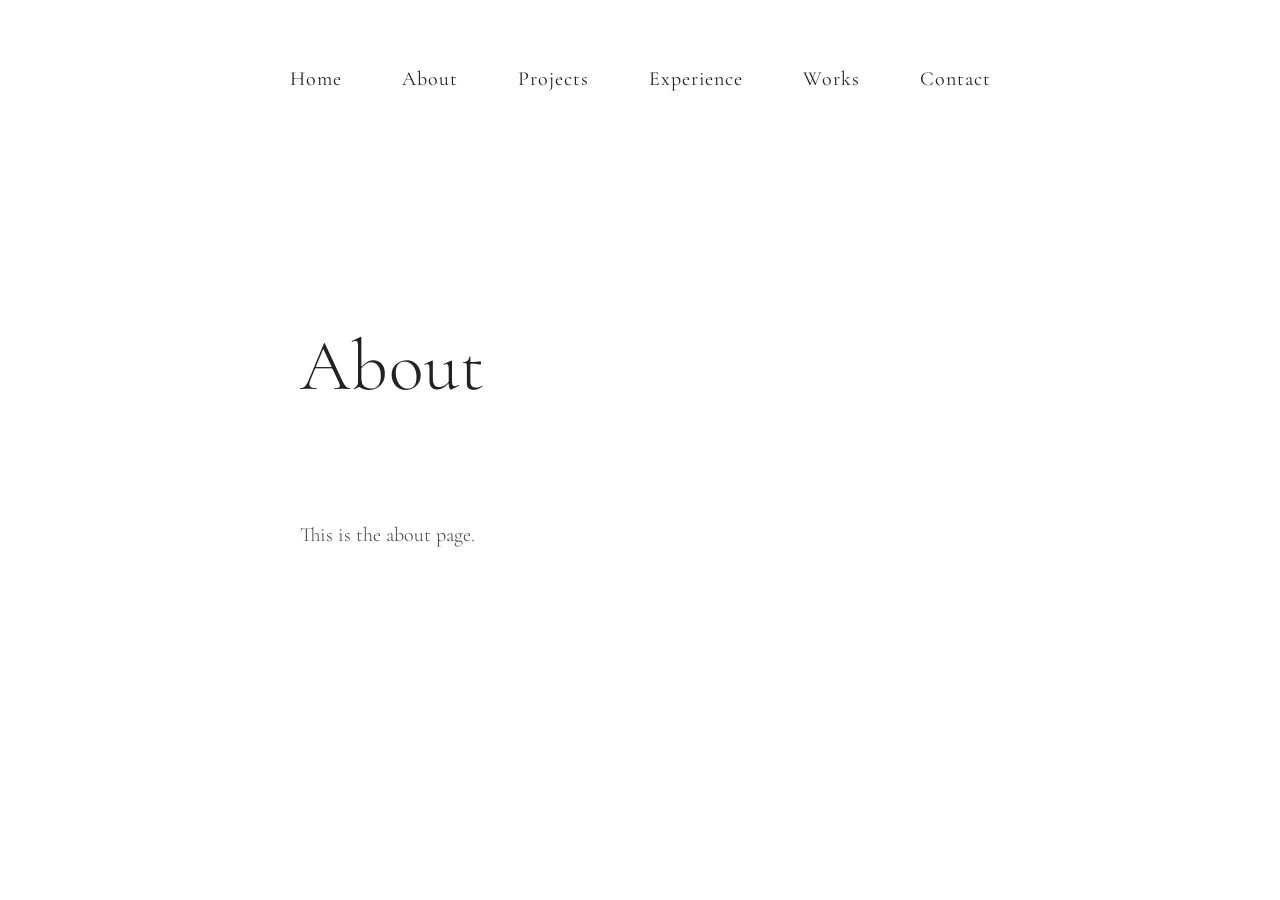
==== src/about.html @ 1ead3c8e "css" ====
<!DOCTYPE html>
<html lang="en">
<head>
    <meta charset="UTF-8">
    <meta name="viewport" content="width=device-width, initial-scale=1.0">
    <title>About</title>

    <link href="https://fonts.googleapis.com/css2?family=Cormorant+Garamond:wght@300;400;500&display=swap" rel="stylesheet">
    <link rel="stylesheet" href="css/base.css">
    <link rel="stylesheet" href="css/layout.css">
    <link rel="stylesheet" href="css/gallery.css">
</head>
<body>

    <nav class="navbar">
        <div class="buttons">
            <a href="index.html">Home</a>
            <a href="about.html">About</a>
            <a href="projects.html">Projects</a>
            <a href="experience.html">Experience</a>
            <a href="works.html">Works</a>
            <a href="contact.html">Contact</a>
        </div>
    </nav>
    
    <main>
        <h1>About</h1>
        <p>This is the about page.</p>
    </main>

</body>
</html>
---- src/css/base.css ----
/* RESET + BASE */

* {
  margin: 0;
  padding: 0;
  box-sizing: border-box;
}

body {
  font-family: 'Cormorant Garamond', serif;
  font-weight: 300;
  line-height: 1.9;
  background: #ffffff;
  color: #222;
}

a {
  text-decoration: none;
  color: inherit;
}
---- src/css/layout.css ----
/* NAV */

.navbar {
  display: flex;
  justify-content: center;
  padding: 60px 0;
}

.navbar .buttons {
  display: flex;
  gap: 60px;
}

.navbar .buttons a {
  font-size: 20px;
  font-weight: 400;
  letter-spacing: 1px;
  transition: opacity 0.2s ease;
}

.navbar .buttons a:hover {
  opacity: 0.6;
}

.navbar .buttons a:visited {
  color: #222;
}


/* MAIN STRUCTURE */

main {
  max-width: 680px;
  margin: 140px auto;
}

main h1 {
  font-size: 72px;
  font-weight: 300;
  margin-bottom: 80px;
  letter-spacing: 1px;
}

main p {
  font-size: 20px;
  line-height: 2;
  color: #444;
}


/* RESPONSIVE */

@media (max-width: 768px) {

  .navbar {
    flex-direction: column;
    gap: 20px;
    padding: 40px 20px;
  }

  .navbar .buttons {
    gap: 20px;
  }

  main {
    margin: 100px 20px;
  }

  main h1 {
    font-size: 42px;
    margin-bottom: 40px;
  }

  main p {
    font-size: 18px;
  }
}
---- src/css/gallery.css ----
/* SWIPER */

.swiper {
  width: 100%;
  max-width: 1100px;
  margin: 120px auto;
  position: relative;
}

.swiper-slide {
  display: flex;
  justify-content: center;
  align-items: center;
}

.swiper-slide img {
  width: 100%;
  max-width: 1000px;
  height: auto;
  display: block;
}

.swiper-button-next,
.swiper-button-prev {
  color: #222;
}

.swiper-button-next::after,
.swiper-button-prev::after {
  font-size: 18px;
}


/* GALLERY */

.gallery-page {
  max-width: 1100px;
  margin: 120px auto;
}

.gallery-grid {
  display: grid;
  grid-template-columns: repeat(6, 1fr);
  gap: 80px;
}

.gallery-item:nth-child(4) {
  grid-column: 2 / span 2;
}

.gallery-item:nth-child(5) {
  grid-column: 4 / span 2;
}

.gallery-item {
  grid-column: span 2;
  text-align: center;
}

.gallery-item img {
  width: 100%;
  height: auto;
  display: block;
  transition: opacity 0.3s ease;
}

.gallery-item span {
  display: block;
  margin-top: 20px;
  font-size: 18px;
}

.gallery-item:hover img {
  opacity: 0.85;
}


/* VIDEO */

.video-page {
  max-width: 1100px;
  margin: 120px auto;
  text-align: center;
}

.video-wrapper {
  display: flex;
  justify-content: center;
}

.video-wrapper video {
  width: 100%;
  max-width: 1000px;
  height: auto;
  background: #000;
}

.video-caption {
  margin-top: 20px;
  font-size: 16px;
  letter-spacing: 1px;
  opacity: 0.7;
}

.video-item {
  position: relative;
}

.thumb {
  position: relative;
}

.thumb::after {
  content: "▶";
  position: absolute;
  top: 50%;
  left: 50%;
  transform: translate(-50%, -50%);
  font-size: 48px;
  color: white;
  opacity: 0.85;
  pointer-events: none;
}
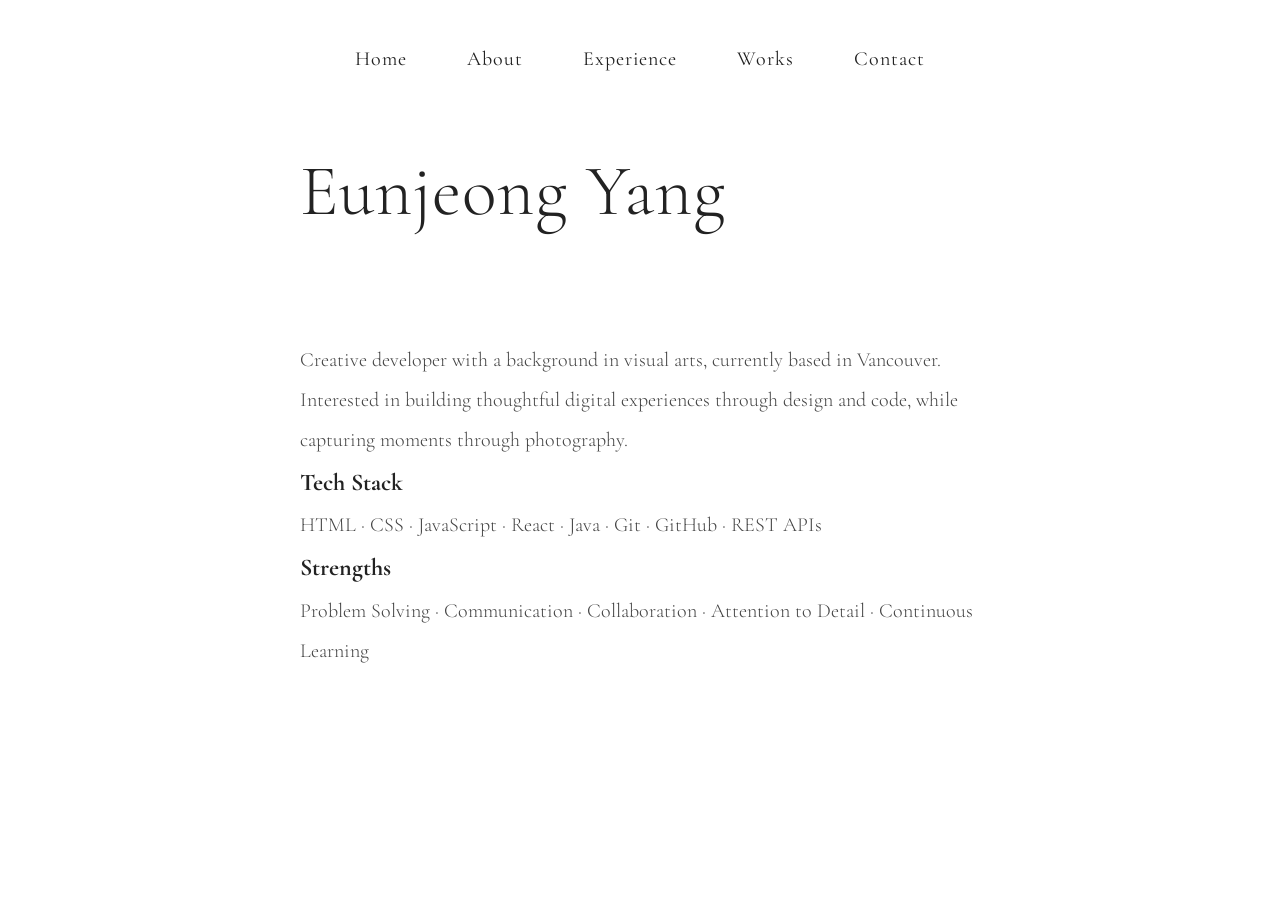
==== commit 1491a3eb: "worked experience" ====
--- a/src/about.html
+++ b/src/about.html
@@ -8,7 +8,7 @@
     <link href="https://fonts.googleapis.com/css2?family=Cormorant+Garamond:wght@300;400;500&display=swap" rel="stylesheet">
     <link rel="stylesheet" href="css/base.css">
     <link rel="stylesheet" href="css/layout.css">
-    <link rel="stylesheet" href="css/gallery.css">
+    <link rel="stylesheet" href="css/about.css">
 </head>
 <body>
 
@@ -16,16 +16,40 @@
         <div class="buttons">
             <a href="index.html">Home</a>
             <a href="about.html">About</a>
-            <a href="projects.html">Projects</a>
             <a href="experience.html">Experience</a>
             <a href="works.html">Works</a>
             <a href="contact.html">Contact</a>
         </div>
     </nav>
-    
-    <main>
-        <h1>About</h1>
-        <p>This is the about page.</p>
+
+    <main class="about-page">
+        <h1>Eunjeong Yang</h1>
+
+        <p class="about-intro">
+            Creative developer with a background in visual arts, currently based in Vancouver.
+            Interested in building thoughtful digital experiences through design and code, while capturing moments through photography.
+        </p>
+
+        <div class="skills">
+
+            <div class="about-section">
+                <h2>Tech Stack</h2>
+
+                <p class="skill-line">
+                    HTML · CSS · JavaScript · React · Java · Git · GitHub · REST APIs
+                </p>
+            </div>
+
+            <div class="about-section">
+                <h2>Strengths</h2>
+
+                <p class="skill-line">
+                    Problem Solving · Communication · Collaboration · Attention to Detail · Continuous Learning
+                </p>
+            </div>
+
+        </div>
+
     </main>
 
 </body>
--- a/src/css/layout.css
+++ b/src/css/layout.css
@@ -3,7 +3,7 @@
 .navbar {
   display: flex;
   justify-content: center;
-  padding: 60px 0;
+  padding: 40px 0;
 }
 
 .navbar .buttons {
@@ -16,10 +16,19 @@
   font-weight: 400;
   letter-spacing: 1px;
   transition: opacity 0.2s ease;
+
+  border-bottom: 1px solid transparent;
+  padding-bottom: 4px;
 }
 
 .navbar .buttons a:hover {
   opacity: 0.6;
+  border-bottom: 1px solid #222;
+}
+
+/* 현재 페이지 표시 */
+.navbar .buttons a.active {
+  border-bottom: 1px solid #222;
 }
 
 .navbar .buttons a:visited {
@@ -31,7 +40,7 @@
 
 main {
   max-width: 680px;
-  margin: 140px auto;
+  margin: 0 auto;
 }
 
 main h1 {
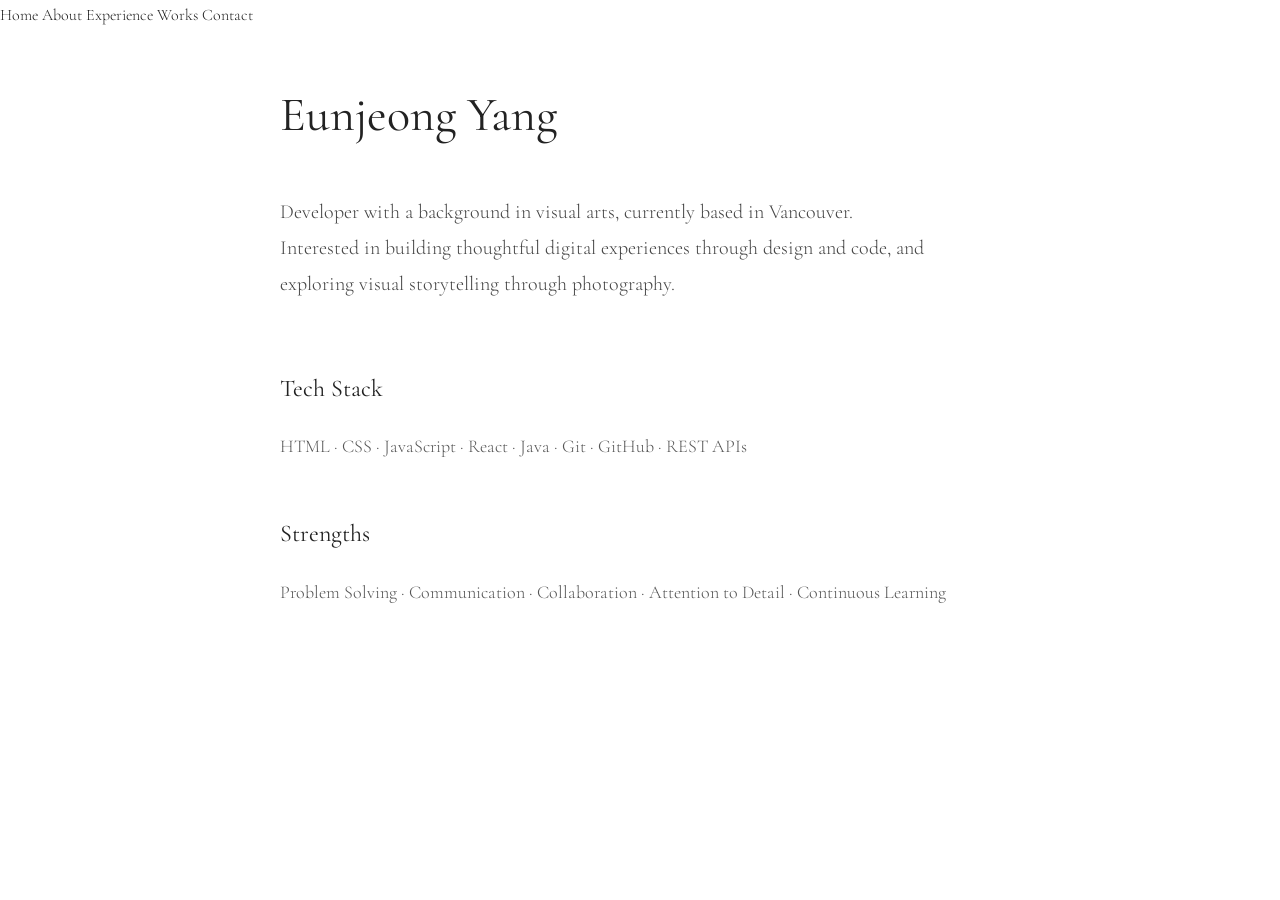
==== commit 0f8b95c0: "add favicon" ====
--- a/src/about.html
+++ b/src/about.html
@@ -4,6 +4,8 @@
     <meta charset="UTF-8">
     <meta name="viewport" content="width=device-width, initial-scale=1.0">
     <title>About</title>
+
+    <link rel="icon" href="/images/favicon.webp" type="image/webp">
 
     <link href="https://fonts.googleapis.com/css2?family=Cormorant+Garamond:wght@300;400;500&display=swap" rel="stylesheet">
     <link rel="stylesheet" href="css/base.css">
@@ -15,7 +17,7 @@
     <nav class="navbar">
         <div class="buttons">
             <a href="index.html">Home</a>
-            <a href="about.html">About</a>
+            <a href="about.html" class="active">About</a>
             <a href="experience.html">Experience</a>
             <a href="works.html">Works</a>
             <a href="contact.html">Contact</a>
@@ -26,8 +28,8 @@
         <h1>Eunjeong Yang</h1>
 
         <p class="about-intro">
-            Creative developer with a background in visual arts, currently based in Vancouver.
-            Interested in building thoughtful digital experiences through design and code, while capturing moments through photography.
+        Developer with a background in visual arts, currently based in Vancouver.<br>
+        Interested in building thoughtful digital experiences through design and code, and exploring visual storytelling through photography.
         </p>
 
         <div class="skills">
--- a/src/css/layout.css
+++ b/src/css/layout.css
@@ -1,86 +1,260 @@
-/* NAV */
-
-.navbar {
+/* SWIPER */
+
+.swiper {
+  width: 100%;
+  max-width: 900px;
+  margin: 20px auto;
+  position: relative;
+  height: 100vh;
+}
+
+.swiper-slide {
   display: flex;
   justify-content: center;
-  padding: 40px 0;
-}
-
-.navbar .buttons {
-  display: flex;
-  gap: 60px;
-}
-
-.navbar .buttons a {
+  align-items: center;
+  height: 100%;
+}
+
+.swiper-slide img {
+  width: 100%;
+  height: auto;
+}
+
+.swiper-button-next,
+.swiper-button-prev {
+  top: 50%;
+  transform: translateY(-50%);
+  color: rgba(0,0,0,0.5);
+}
+
+.swiper-button-next::after,
+.swiper-button-prev::after {
+  font-size: 16px;
+}
+
+.swiper-slide.swiper-slide-active,
+.swiper-slide.swiper-slide-prev,
+.swiper-slide.swiper-slide-next {
+  display: flex;
+  justify-content: center;
+  align-items: center;
+}
+
+:root {
+  --swiper-navigation-color: #333;
+  --swiper-navigation-size: 18px;
+}
+
+/* GALLERY */
+
+.gallery-page {
+  max-width: 1100px;
+  margin: 40px auto 60px auto;
+}
+
+.gallery-grid {
+  display: grid;
+  grid-template-columns: repeat(6, 1fr);
+  column-gap: 48px;
+  row-gap: 32px;
+}
+
+.gallery-item:nth-child(4) {
+  grid-column: 2 / span 2;
+}
+
+.gallery-item:nth-child(5) {
+  grid-column: 4 / span 2;
+}
+
+.gallery-item {
+  grid-column: span 2;
+  text-align: center;
+}
+
+.gallery-item img {
+  width: 100%;
+  aspect-ratio: 4 / 3;
+  object-fit: cover;
+  object-position: center;
+  display: block;
+  transition: transform 0.35s ease-out;
+}
+
+.gallery-item span {
+  display: block;
+  margin-top: 12px;
+  font-size: 18px;
+}
+
+.gallery-item:hover img {
+  transform: scale(1.02);
+}
+
+.work-caption {
+  margin-top: 20px;
+  text-align: center;
+  font-size: 18px;
+  letter-spacing: 1px;
+  opacity: 0.6;
+}
+
+.hideout-thumb {
+  object-position: center 20%;
+}
+
+/* PHOTOBOOK */
+
+.book-page {
+  max-width: 950px;
+  margin: 30px auto 120px auto;
+}
+
+.book-header {
+  text-align: center;
+  margin-bottom: 60px;
+}
+
+.book-type {
+  font-size: 16px;
+  opacity: 0.6;
+  margin-top: 10px;
+}
+
+.book-gallery {
+  display: flex;
+  flex-direction: column;
+  gap: 85px;
+}
+
+.book-gallery img {
+  width: 100%;
+  height: auto;
+  display: block;
+}
+
+/* SCROLL TO TOP */
+
+#topBtn {
+  position: fixed;
+  bottom: 50px;
+  right: 50px;
+
+  width: 42px;
+  height: 42px;
+
+  border-radius: 50%;
+  border: 1px solid #333;
+
+  background: transparent;
+  color: #333;
+
   font-size: 20px;
-  font-weight: 400;
+  line-height: 38px;
+  text-align: center;
+
+  cursor: pointer;
+
+  opacity: 0;
+  transform: translateY(10px);
+
+  pointer-events: none;
+  transition: all 0.3s ease;
+}
+
+#topBtn.show {
+  opacity: 1;
+  transform: translateY(0);
+  pointer-events: auto;
+}
+
+#topBtn:hover {
+  transform: translateY(-2px) scale(1.08);
+}
+
+/* VIDEO */
+
+.video-page {
+  max-width: 1100px;
+  margin: 120px auto;
+  text-align: center;
+}
+
+.video-wrapper {
+  display: flex;
+  justify-content: center;
+}
+
+.video-wrapper video {
+  width: 100%;
+  max-width: 1000px;
+  height: auto;
+  background: #000;
+}
+
+.video-caption {
+  margin-top: 20px;
+  font-size: 16px;
   letter-spacing: 1px;
-  transition: opacity 0.2s ease;
-
-  border-bottom: 1px solid transparent;
-  padding-bottom: 4px;
-}
-
-.navbar .buttons a:hover {
-  opacity: 0.6;
-  border-bottom: 1px solid #222;
-}
-
-/* 현재 페이지 표시 */
-.navbar .buttons a.active {
-  border-bottom: 1px solid #222;
-}
-
-.navbar .buttons a:visited {
-  color: #222;
-}
-
-
-/* MAIN STRUCTURE */
-
-main {
-  max-width: 680px;
-  margin: 0 auto;
-}
-
-main h1 {
-  font-size: 72px;
-  font-weight: 300;
-  margin-bottom: 80px;
-  letter-spacing: 1px;
-}
-
-main p {
-  font-size: 20px;
-  line-height: 2;
-  color: #444;
-}
-
-
-/* RESPONSIVE */
+  opacity: 0.7;
+}
+
+.video-item {
+  position: relative;
+}
+
+.thumb {
+  position: relative;
+}
+
+.thumb::after {
+  content: "▶";
+  position: absolute;
+  top: 50%;
+  left: 50%;
+  transform: translate(-50%, -50%);
+  font-size: 48px;
+  color: white;
+  opacity: 0.85;
+  pointer-events: none;
+}
+/* MOBILE */
 
 @media (max-width: 768px) {
 
+  /* NAV */
+
   .navbar {
-    flex-direction: column;
-    gap: 20px;
-    padding: 40px 20px;
+    padding: 30px 0;
   }
 
   .navbar .buttons {
-    gap: 20px;
-  }
-
-  main {
-    margin: 100px 20px;
-  }
-
-  main h1 {
-    font-size: 42px;
-    margin-bottom: 40px;
-  }
-
-  main p {
-    font-size: 18px;
-  }
+    display: flex;
+    justify-content: center;
+    flex-wrap: wrap;
+    gap: 16px 20px;
+  }
+
+  /* GALLERY */
+
+  .gallery-grid {
+    grid-template-columns: 1fr;
+    row-gap: 40px;
+  }
+
+  .gallery-item {
+    grid-column: span 1;
+  }
+
+  .gallery-item:nth-child(4),
+  .gallery-item:nth-child(5) {
+    grid-column: span 1;
+  }
+
+  /* VIDEO PLAY ICON */
+
+  .thumb::after {
+    font-size: 64px;
+  }
+
 }
--- a/src/css/about.css
+++ b/src/css/about.css
@@ -0,0 +1,48 @@
+.about-page {
+  max-width: 720px;
+  margin: 40px auto;
+}
+
+.about-page h1 {
+  font-size: 48px;
+  font-weight: 400;
+  margin-bottom: 32px;
+}
+
+.about-intro {
+  font-size: 20px;
+  line-height: 1.8;
+  color: #444;
+  margin-bottom: 64px;
+}
+
+.about-section {
+  margin-bottom: 48px;
+}
+
+.about-section h2 {
+  font-size: 24px;
+  font-weight: 400;
+  margin-bottom: 18px;
+}
+
+.skill-line {
+  font-size: 18px;
+  color: #555;
+}
+
+@media (max-width: 768px) {
+
+  .about-page {
+    margin: 20px 20px;
+  }
+
+  .about-page h1 {
+    font-size: 36px;
+  }
+
+  .about-intro {
+    font-size: 18px;
+  }
+
+}
